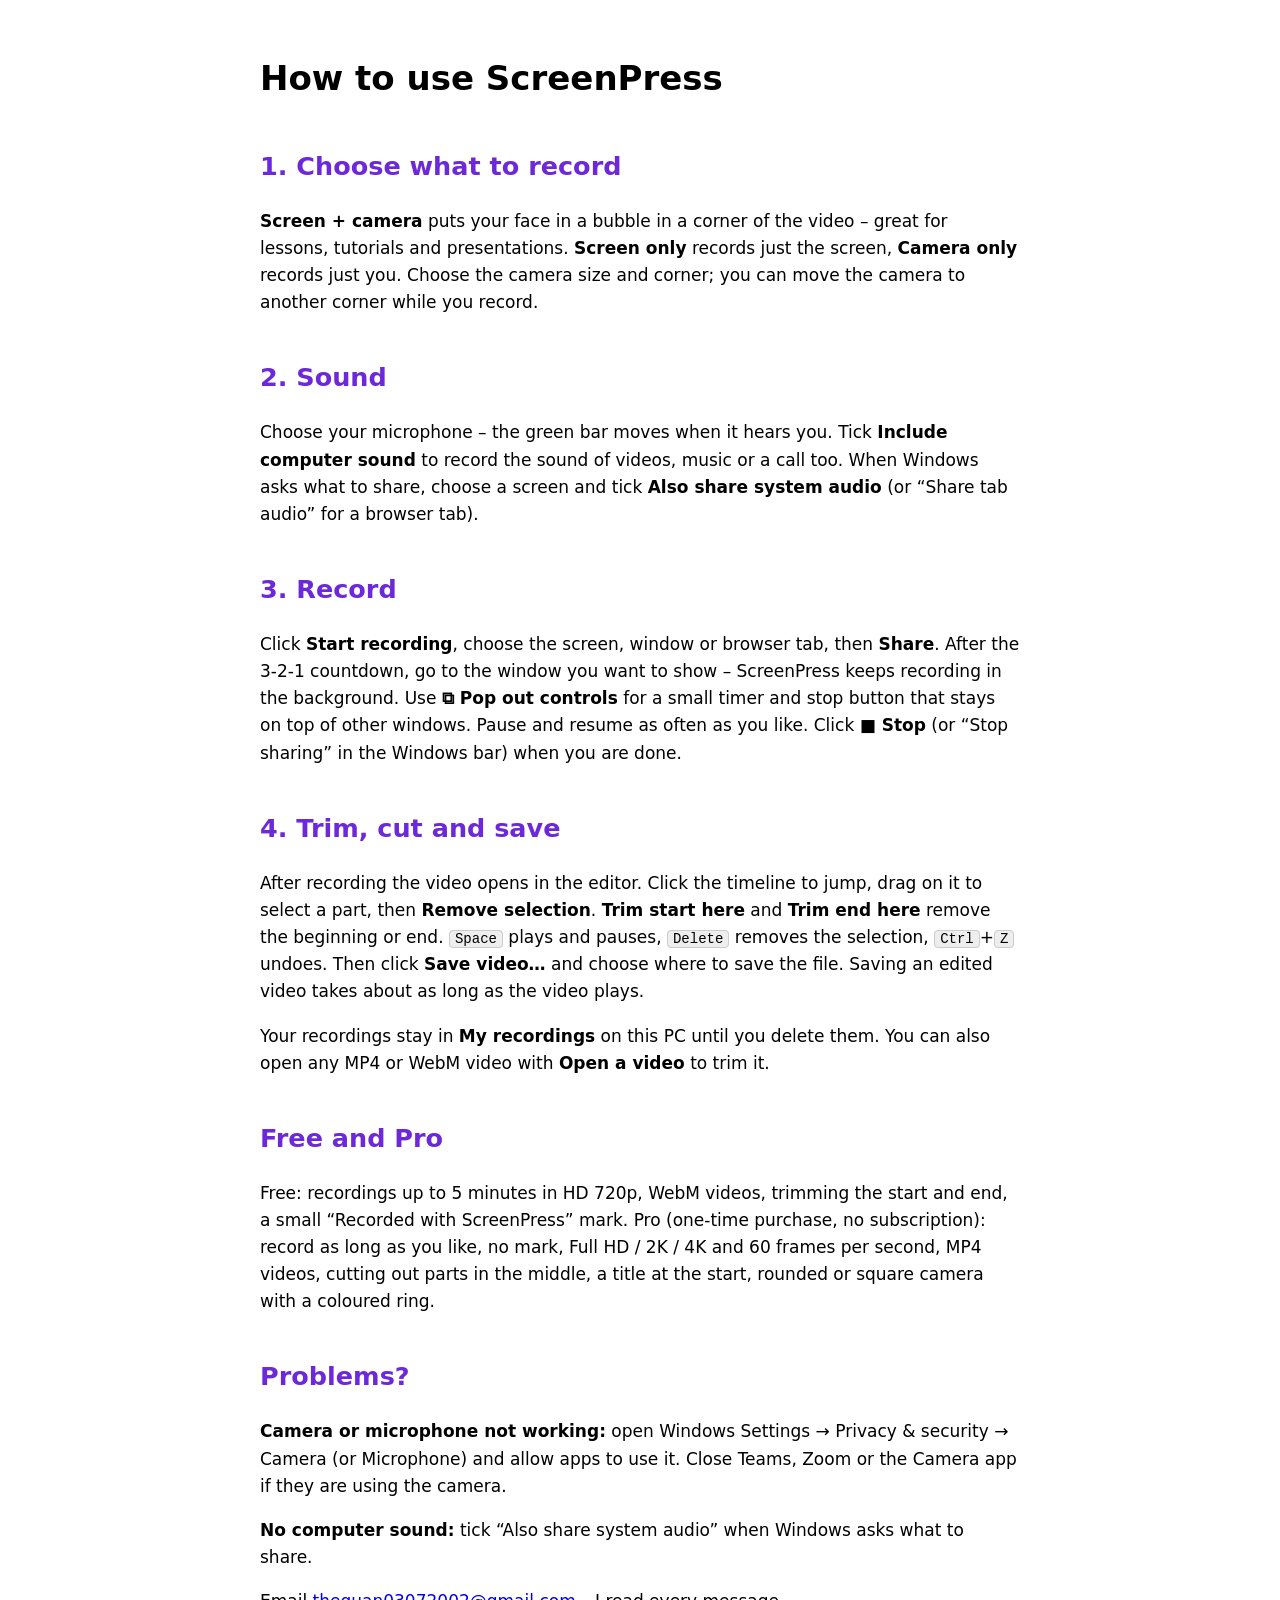
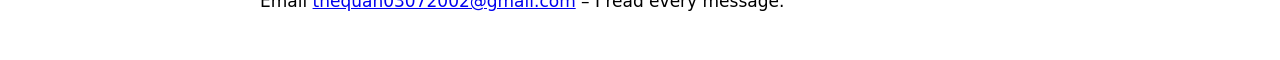
==== help.html @ 37275534 "ScreenPress v1" ====
<!doctype html><html lang="en"><head><meta charset="utf-8"><meta name="viewport" content="width=device-width, initial-scale=1"><title>ScreenPress – Help</title><style>body{font:17px/1.6 "Segoe UI",system-ui,sans-serif;max-width:760px;margin:0 auto;padding:28px 20px}h2{margin-top:1.6em;color:#6d28d9}kbd{background:#eee;border:1px solid #ccc;border-radius:4px;padding:0 5px;font:14px monospace}</style></head><body>
<h1>How to use ScreenPress</h1>
<h2>1. Choose what to record</h2>
<p><b>Screen + camera</b> puts your face in a bubble in a corner of the video – great for lessons, tutorials and presentations. <b>Screen only</b> records just the screen, <b>Camera only</b> records just you. Choose the camera size and corner; you can move the camera to another corner while you record.</p>
<h2>2. Sound</h2>
<p>Choose your microphone – the green bar moves when it hears you. Tick <b>Include computer sound</b> to record the sound of videos, music or a call too. When Windows asks what to share, choose a screen and tick <b>Also share system audio</b> (or “Share tab audio” for a browser tab).</p>
<h2>3. Record</h2>
<p>Click <b>Start recording</b>, choose the screen, window or browser tab, then <b>Share</b>. After the 3‑2‑1 countdown, go to the window you want to show – ScreenPress keeps recording in the background. Use <b>⧉ Pop out controls</b> for a small timer and stop button that stays on top of other windows. Pause and resume as often as you like. Click <b>■ Stop</b> (or “Stop sharing” in the Windows bar) when you are done.</p>
<h2>4. Trim, cut and save</h2>
<p>After recording the video opens in the editor. Click the timeline to jump, drag on it to select a part, then <b>Remove selection</b>. <b>Trim start here</b> and <b>Trim end here</b> remove the beginning or end. <kbd>Space</kbd> plays and pauses, <kbd>Delete</kbd> removes the selection, <kbd>Ctrl</kbd>+<kbd>Z</kbd> undoes. Then click <b>Save video…</b> and choose where to save the file. Saving an edited video takes about as long as the video plays.</p>
<p>Your recordings stay in <b>My recordings</b> on this PC until you delete them. You can also open any MP4 or WebM video with <b>Open a video</b> to trim it.</p>
<h2>Free and Pro</h2>
<p>Free: recordings up to 5 minutes in HD 720p, WebM videos, trimming the start and end, a small “Recorded with ScreenPress” mark. Pro (one-time purchase, no subscription): record as long as you like, no mark, Full HD / 2K / 4K and 60 frames per second, MP4 videos, cutting out parts in the middle, a title at the start, rounded or square camera with a coloured ring.</p>
<h2>Problems?</h2>
<p><b>Camera or microphone not working:</b> open Windows Settings → Privacy &amp; security → Camera (or Microphone) and allow apps to use it. Close Teams, Zoom or the Camera app if they are using the camera.</p>
<p><b>No computer sound:</b> tick “Also share system audio” when Windows asks what to share.</p>
<p>Email <a href="mailto:thequan03072002@gmail.com?subject=ScreenPress">thequan03072002@gmail.com</a> – I read every message.</p>
</body></html>
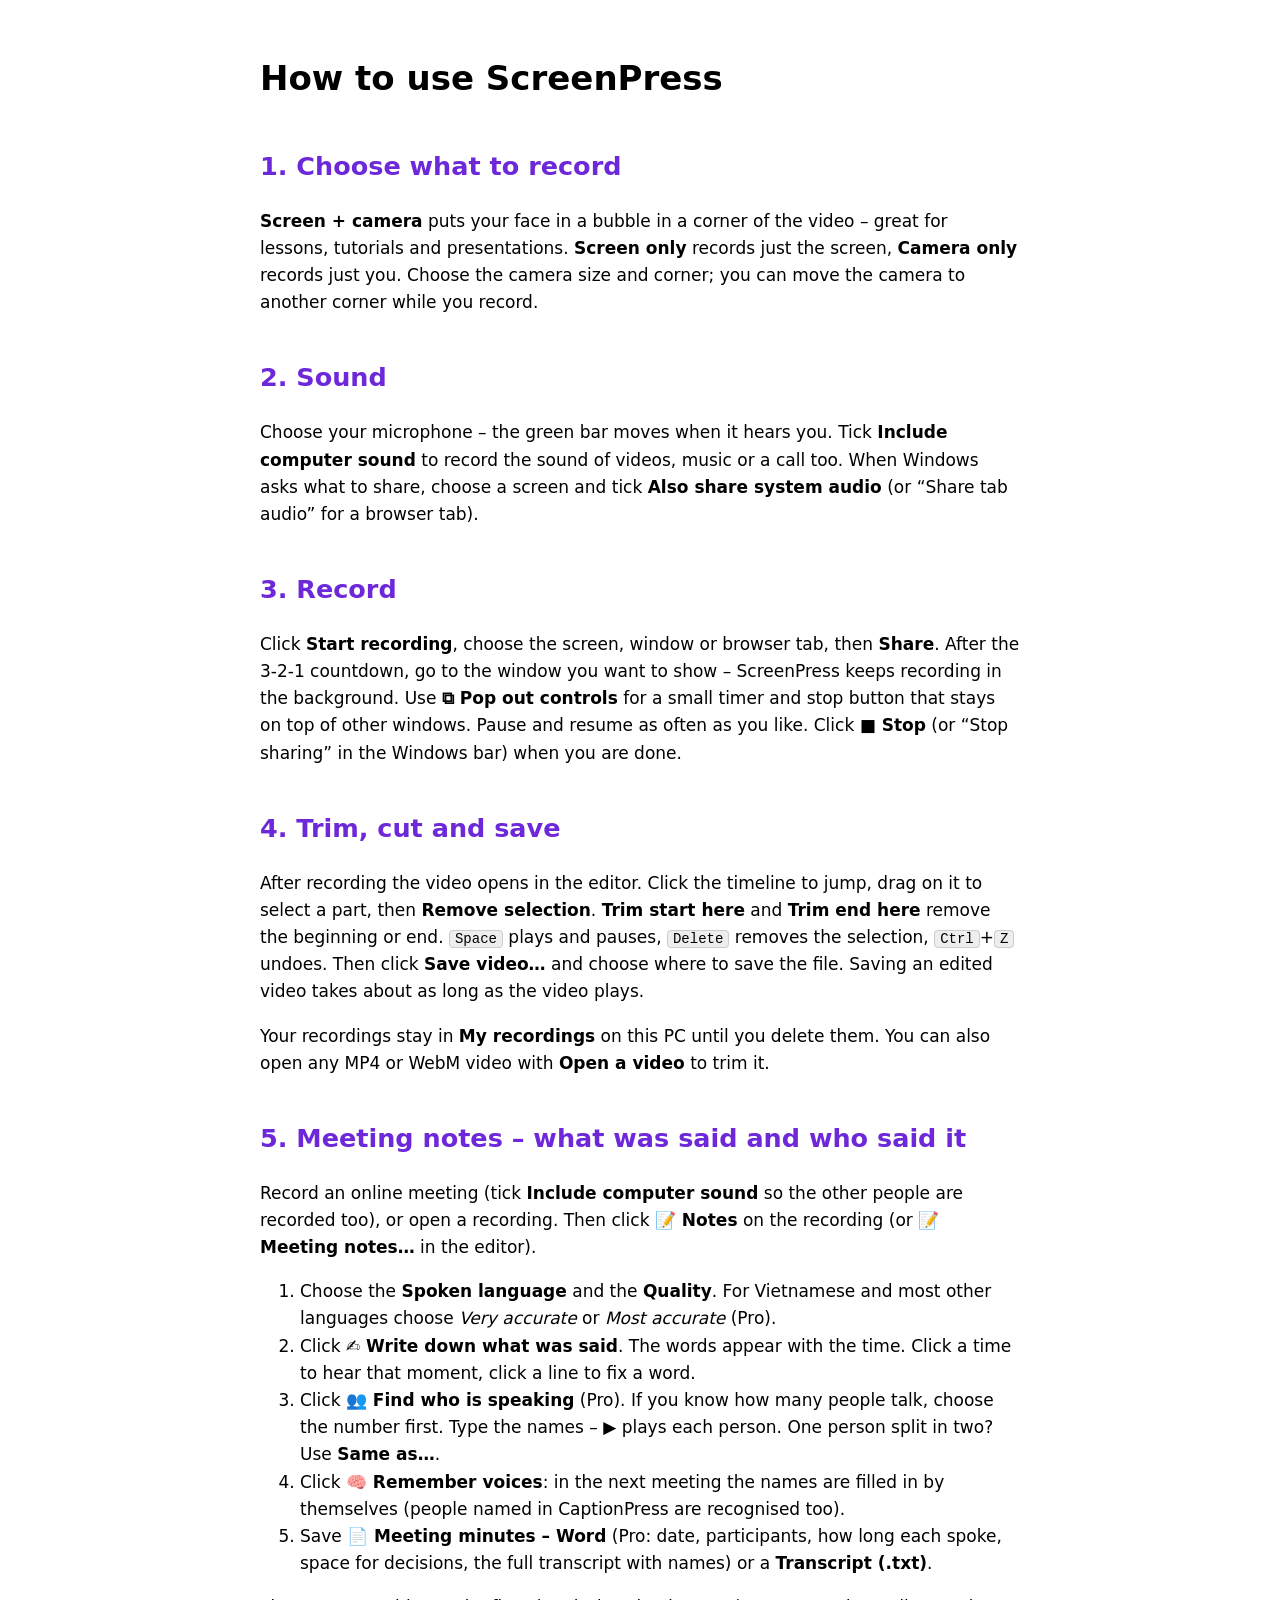
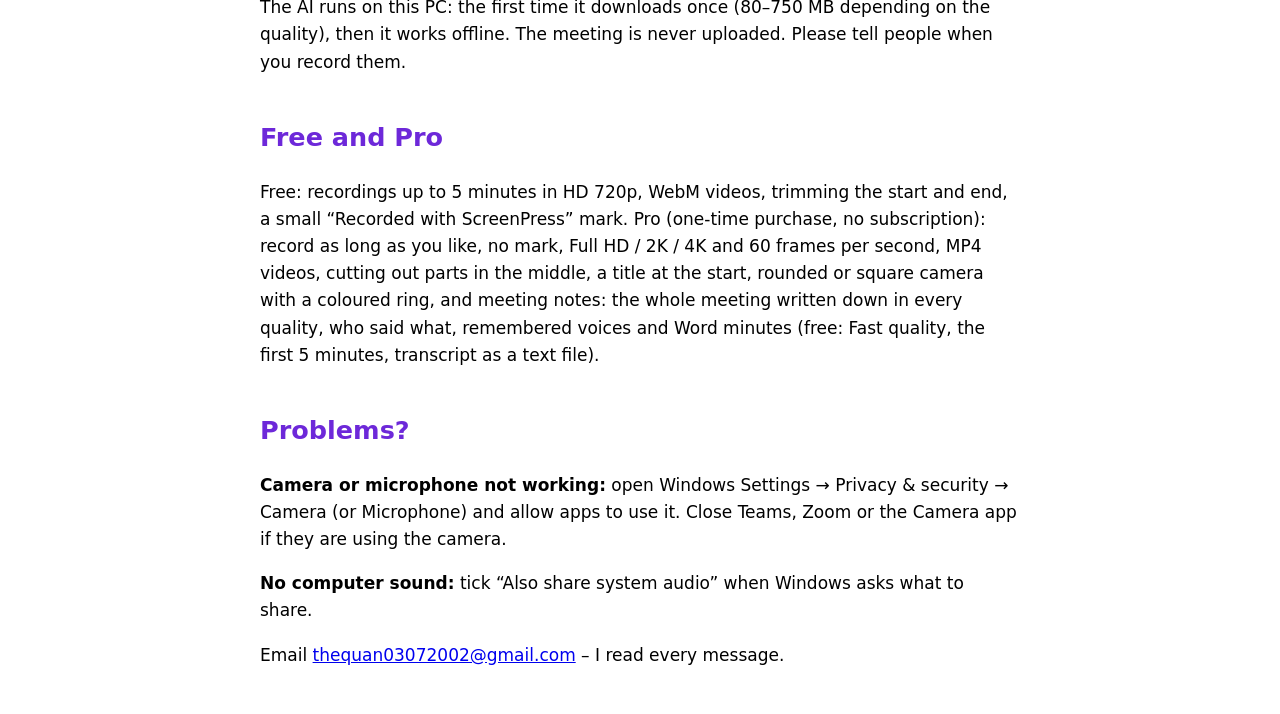
==== commit 7270b9de: "v3: meeting notes (transcript, speakers, remembered voices, Word minutes)" ====
--- a/help.html
+++ b/help.html
@@ -9,8 +9,16 @@
 <h2>4. Trim, cut and save</h2>
 <p>After recording the video opens in the editor. Click the timeline to jump, drag on it to select a part, then <b>Remove selection</b>. <b>Trim start here</b> and <b>Trim end here</b> remove the beginning or end. <kbd>Space</kbd> plays and pauses, <kbd>Delete</kbd> removes the selection, <kbd>Ctrl</kbd>+<kbd>Z</kbd> undoes. Then click <b>Save video…</b> and choose where to save the file. Saving an edited video takes about as long as the video plays.</p>
 <p>Your recordings stay in <b>My recordings</b> on this PC until you delete them. You can also open any MP4 or WebM video with <b>Open a video</b> to trim it.</p>
+<h2>5. Meeting notes – what was said and who said it</h2>
+<p>Record an online meeting (tick <b>Include computer sound</b> so the other people are recorded too), or open a recording. Then click <b>📝 Notes</b> on the recording (or <b>📝 Meeting notes…</b> in the editor).</p>
+<ol><li>Choose the <b>Spoken language</b> and the <b>Quality</b>. For Vietnamese and most other languages choose <i>Very accurate</i> or <i>Most accurate</i> (Pro).</li>
+<li>Click <b>✍ Write down what was said</b>. The words appear with the time. Click a time to hear that moment, click a line to fix a word.</li>
+<li>Click <b>👥 Find who is speaking</b> (Pro). If you know how many people talk, choose the number first. Type the names – ▶ plays each person. One person split in two? Use <b>Same as…</b>.</li>
+<li>Click <b>🧠 Remember voices</b>: in the next meeting the names are filled in by themselves (people named in CaptionPress are recognised too).</li>
+<li>Save <b>📄 Meeting minutes – Word</b> (Pro: date, participants, how long each spoke, space for decisions, the full transcript with names) or a <b>Transcript (.txt)</b>.</li></ol>
+<p>The AI runs on this PC: the first time it downloads once (80–750 MB depending on the quality), then it works offline. The meeting is never uploaded. Please tell people when you record them.</p>
 <h2>Free and Pro</h2>
-<p>Free: recordings up to 5 minutes in HD 720p, WebM videos, trimming the start and end, a small “Recorded with ScreenPress” mark. Pro (one-time purchase, no subscription): record as long as you like, no mark, Full HD / 2K / 4K and 60 frames per second, MP4 videos, cutting out parts in the middle, a title at the start, rounded or square camera with a coloured ring.</p>
+<p>Free: recordings up to 5 minutes in HD 720p, WebM videos, trimming the start and end, a small “Recorded with ScreenPress” mark. Pro (one-time purchase, no subscription): record as long as you like, no mark, Full HD / 2K / 4K and 60 frames per second, MP4 videos, cutting out parts in the middle, a title at the start, rounded or square camera with a coloured ring, and meeting notes: the whole meeting written down in every quality, who said what, remembered voices and Word minutes (free: Fast quality, the first 5 minutes, transcript as a text file).</p>
 <h2>Problems?</h2>
 <p><b>Camera or microphone not working:</b> open Windows Settings → Privacy &amp; security → Camera (or Microphone) and allow apps to use it. Close Teams, Zoom or the Camera app if they are using the camera.</p>
 <p><b>No computer sound:</b> tick “Also share system audio” when Windows asks what to share.</p>
